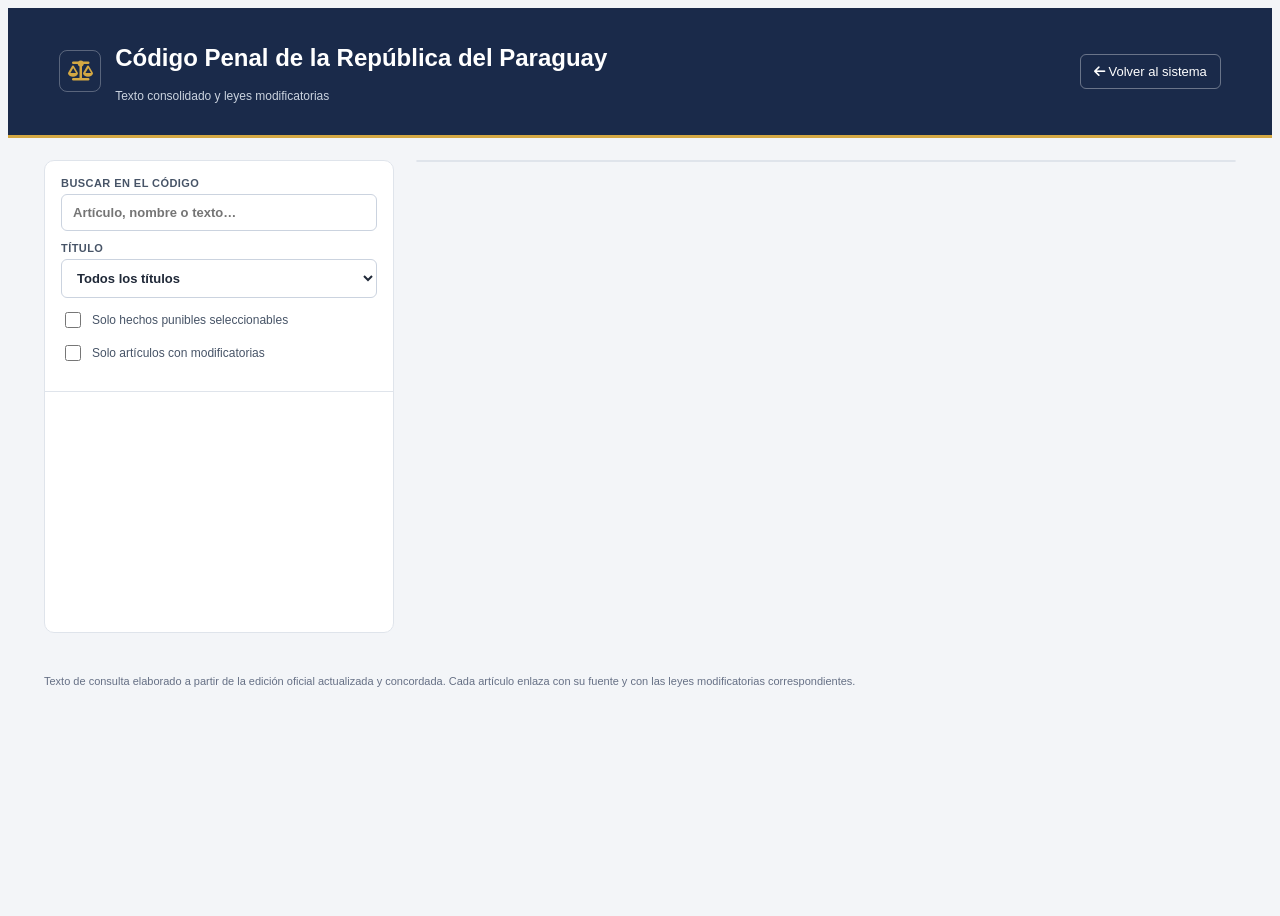
==== codigo-penal/index.html @ 029b0cde "Add files via upload" ====
<!DOCTYPE html>
<html lang="es">
<head>
    <meta charset="UTF-8">
    <meta name="viewport" content="width=device-width, initial-scale=1.0">
    <meta name="description" content="Consulta del Código Penal paraguayo, texto consolidado y leyes modificatorias.">
    <title>Código Penal Paraguayo | Consulta jurídica</title>
    <link rel="stylesheet" href="https://cdnjs.cloudflare.com/ajax/libs/font-awesome/6.4.2/css/all.min.css">
    <link rel="stylesheet" href="estilos.css">
    <script src="datos/catalogo.js"></script>
    <script src="catalogo.js"></script>
    <script src="app.js" defer></script>
</head>
<body class="cp-body">
    <header class="cp-topbar">
        <div class="cp-brand">
            <span class="cp-brand-icon"><i class="fas fa-scale-balanced"></i></span>
            <div>
                <h1>Código Penal de la República del Paraguay</h1>
                <p id="cp-edicion">Texto consolidado y leyes modificatorias</p>
            </div>
        </div>
        <a class="cp-back" href="../index.html" title="Volver al sistema"><i class="fas fa-arrow-left"></i> Volver al sistema</a>
    </header>

    <div class="cp-layout">
        <aside class="cp-sidebar" aria-label="Índice de artículos">
            <div class="cp-filters">
                <label>Buscar en el Código
                    <input class="cp-input" id="cp-search" type="search" placeholder="Artículo, nombre o texto…" autocomplete="off">
                </label>
                <label>Título
                    <select class="cp-select" id="cp-title-filter"><option value="">Todos los títulos</option></select>
                </label>
                <label class="cp-check"><input id="cp-selectable-filter" type="checkbox"> Solo hechos punibles seleccionables</label>
                <label class="cp-check"><input id="cp-modified-filter" type="checkbox"> Solo artículos con modificatorias</label>
                <div class="cp-results" id="cp-results" role="status"></div>
            </div>
            <nav class="cp-article-list" id="cp-article-list" aria-label="Artículos"></nav>
        </aside>

        <main class="cp-content">
            <article class="cp-article-card" id="cp-article" aria-live="polite"></article>
        </main>
    </div>
    <footer class="cp-footnote">Texto de consulta elaborado a partir de la edición oficial actualizada y concordada. Cada artículo enlaza con su fuente y con las leyes modificatorias correspondientes.</footer>
</body>
</html>
---- codigo-penal/estilos.css ----
/* Componentes del catálogo jurídico compartidos por la aplicación y el navegador. */
.cp-selector-panel { display: grid; gap: 8px; }
.cp-selector-tools { display: flex; gap: 8px; align-items: center; flex-wrap: wrap; }
.cp-busqueda { flex: 1 1 280px; min-width: 0; padding: 9px 12px; border: 1px solid #cbd3df; border-radius: 6px; font: inherit; font-size: 13px; background: #fff; color: #1a2a4a; }
.cp-busqueda:focus, #hecho-selector:focus { outline: 2px solid rgba(212,168,67,.35); border-color: #d4a843; }
#hecho-selector { min-height: 38px; padding: 7px 10px; border: 1px solid #cbd3df; border-radius: 6px; background: #fff; color: #2d2d2d; font-size: 13px; }
#hecho-selector:disabled, .cp-busqueda:disabled { background: #eef1f5; color: #7a8492; cursor: wait; }
.cp-catalogo-estado { display: flex; align-items: flex-start; gap: 6px; color: #667085; font-size: 11px; line-height: 1.45; }
.cp-catalogo-estado[data-fuente="respaldo"] { color: #856404; }
.cp-catalogo-estado[data-fuente="firestore"] { color: #2a7d4f; }
.cp-admin-box { margin-top: 22px; padding-top: 18px; border-top: 1px solid #e0e4ea; }
.cp-admin-box h3 { margin-bottom: 8px !important; }
.cp-admin-box p { color: #667085; font-size: 13px; line-height: 1.55; margin-bottom: 12px; }
.cp-admin-actions { display: flex; align-items: center; gap: 10px; flex-wrap: wrap; }
.cp-admin-status { flex: 1 1 220px; font-size: 12px; color: #667085; }
.cp-historico { display: block; padding-left: 12px; color: #856404; font-size: 11px; }
.inciso-group { padding: 7px 8px; border: 1px solid #e4e8ee; border-radius: 6px; background: #fafbfc; }
#incisos-opciones { max-height: 430px; overflow: auto; padding-right: 3px; }
.inciso-check-label, .numeral-check-label { white-space: pre-wrap; overflow-wrap: anywhere; }
@media (max-width: 640px) {
  .cp-selector-tools > .btn { width: 100%; justify-content: center; }
  #hecho-selector { width: 100%; }
  .cp-selector-panel .flex-wrap .btn-agregar { width: 100%; justify-content: center; padding: 9px 12px; }
}

/* Navegador jurídico independiente */
.cp-body { --cp-navy: #1a2a4a; --cp-gold: #d4a843; --cp-ink: #202938; --cp-muted: #667085; --cp-line: #dfe4eb; min-height: 100vh; padding: 0; background: #f3f5f8; color: var(--cp-ink); font-family: 'Segoe UI', Tahoma, Geneva, Verdana, sans-serif; }
.cp-body * { box-sizing: border-box; }
.cp-topbar { background: var(--cp-navy); color: #fff; padding: 20px clamp(18px,4vw,52px); display: flex; align-items: center; justify-content: space-between; gap: 20px; border-bottom: 3px solid var(--cp-gold); }
.cp-brand { display: flex; align-items: center; gap: 14px; min-width: 0; }
.cp-brand-icon { width: 42px; height: 42px; display: grid; place-items: center; border: 1px solid rgba(255,255,255,.28); border-radius: 8px; color: var(--cp-gold); font-size: 20px; flex: 0 0 auto; }
.cp-brand h1 { font-size: clamp(18px,2vw,24px); line-height: 1.2; font-weight: 650; }
.cp-brand p { margin-top: 5px; color: #cbd3df; font-size: 12px; }
.cp-back { color: #fff; text-decoration: none; border: 1px solid rgba(255,255,255,.35); border-radius: 6px; padding: 9px 13px; font-size: 13px; white-space: nowrap; }
.cp-back:hover, .cp-back:focus { background: rgba(255,255,255,.1); outline: none; }
.cp-layout { display: grid; grid-template-columns: minmax(285px,350px) minmax(0,1fr); gap: 22px; max-width: 1500px; margin: 0 auto; padding: 22px clamp(16px,3vw,36px) 40px; }
.cp-sidebar { align-self: start; position: sticky; top: 18px; background: #fff; border: 1px solid var(--cp-line); border-radius: 10px; overflow: hidden; }
.cp-filters { padding: 16px; display: grid; gap: 11px; border-bottom: 1px solid var(--cp-line); }
.cp-filters label { display: grid; gap: 5px; color: #475467; font-size: 11px; font-weight: 600; text-transform: uppercase; letter-spacing: .04em; }
.cp-input, .cp-select { width: 100%; border: 1px solid #cbd3df; border-radius: 6px; background: #fff; color: var(--cp-ink); padding: 10px 11px; font: inherit; font-size: 13px; text-transform: none; letter-spacing: normal; }
.cp-input:focus, .cp-select:focus { border-color: var(--cp-gold); outline: 2px solid rgba(212,168,67,.22); }
.cp-check { display: flex !important; grid-template-columns: auto 1fr; align-items: center; gap: 8px !important; font-size: 12px !important; font-weight: 500 !important; text-transform: none !important; letter-spacing: normal !important; cursor: pointer; }
.cp-check input { accent-color: var(--cp-navy); width: 16px; height: 16px; }
.cp-results { color: var(--cp-muted); font-size: 11px; }
.cp-article-list { max-height: calc(100vh - 300px); min-height: 240px; overflow-y: auto; padding: 7px; }
.cp-list-item { width: 100%; text-align: left; border: 0; border-left: 3px solid transparent; border-radius: 5px; background: transparent; color: var(--cp-ink); padding: 10px 11px; cursor: pointer; display: grid; gap: 4px; font: inherit; }
.cp-list-item:hover { background: #f4f6f9; }
.cp-list-item.active { background: #edf1f7; border-left-color: var(--cp-gold); }
.cp-list-number { color: var(--cp-navy); font-size: 13px; font-weight: 700; }
.cp-list-name { color: #475467; font-size: 12px; line-height: 1.35; }
.cp-list-mod { color: #856404; font-size: 10px; }
.cp-empty-list { padding: 24px 16px; color: var(--cp-muted); text-align: center; font-size: 13px; }
.cp-content { min-width: 0; }
.cp-article-card { background: #fff; border: 1px solid var(--cp-line); border-radius: 10px; overflow: hidden; }
.cp-article-head { padding: clamp(20px,3vw,32px); border-bottom: 1px solid var(--cp-line); }
.cp-eyebrow { color: var(--cp-muted); font-size: 11px; font-weight: 600; text-transform: uppercase; letter-spacing: .06em; margin-bottom: 9px; }
.cp-article-title { color: var(--cp-navy); font-size: clamp(21px,3vw,31px); line-height: 1.22; font-weight: 650; overflow-wrap: anywhere; }
.cp-badges { display: flex; gap: 7px; flex-wrap: wrap; margin-top: 14px; }
.cp-pill { display: inline-flex; align-items: center; gap: 5px; border-radius: 999px; padding: 5px 9px; background: #edf1f7; color: #344054; font-size: 11px; }
.cp-pill.gold { background: #fff4d6; color: #795b12; }
.cp-pill.green { background: #e5f4eb; color: #21653f; }
.cp-article-body { padding: clamp(20px,3vw,34px); display: grid; grid-template-columns: minmax(0,1fr) minmax(220px,290px); gap: 30px; }
.cp-section-title { color: var(--cp-navy); font-size: 14px; margin-bottom: 15px; display: flex; align-items: center; gap: 8px; }
.cp-section-title i { color: var(--cp-gold); }
.cp-legal-text { font-family: Georgia, 'Times New Roman', serif; font-size: 16px; line-height: 1.78; color: #293241; }
.cp-legal-text p { margin: 0 0 15px; white-space: pre-wrap; overflow-wrap: anywhere; }
.cp-meta { display: grid; align-content: start; gap: 18px; }
.cp-meta-box { border: 1px solid var(--cp-line); border-radius: 8px; padding: 15px; background: #fafbfc; }
.cp-meta-box h3 { color: var(--cp-navy); font-size: 12px; margin-bottom: 10px; }
.cp-meta-box p { color: #475467; font-size: 12px; line-height: 1.55; margin-bottom: 8px; }
.cp-law-list { list-style: none; display: grid; gap: 10px; }
.cp-law-list li { padding-left: 11px; border-left: 2px solid #d7dce4; }
.cp-law-list li.latest { border-left-color: var(--cp-gold); }
.cp-law-link, .cp-source-link { color: var(--cp-navy); text-decoration-thickness: 1px; text-underline-offset: 2px; font-weight: 600; }
.cp-law-link:hover, .cp-source-link:hover { color: #8b681b; }
.cp-law-desc { display: block; margin-top: 3px; color: var(--cp-muted); font-size: 11px; line-height: 1.4; }
.cp-footnote { max-width: 1500px; margin: 0 auto; padding: 0 clamp(16px,3vw,36px) 28px; color: var(--cp-muted); font-size: 11px; line-height: 1.5; }
@media (max-width: 950px) {
  .cp-layout { grid-template-columns: 1fr; }
  .cp-sidebar { position: static; }
  .cp-article-list { max-height: 320px; min-height: 0; }
  .cp-article-body { grid-template-columns: 1fr; }
  .cp-meta { grid-template-columns: repeat(2,minmax(0,1fr)); }
}
@media (max-width: 600px) {
  .cp-topbar { align-items: flex-start; padding: 16px; }
  .cp-back { padding: 8px; font-size: 0; }
  .cp-back i { font-size: 15px; }
  .cp-layout { padding: 14px 10px 26px; gap: 14px; }
  .cp-meta { grid-template-columns: 1fr; }
  .cp-article-head, .cp-article-body { padding: 19px 16px; }
  .cp-legal-text { font-size: 15px; }
}
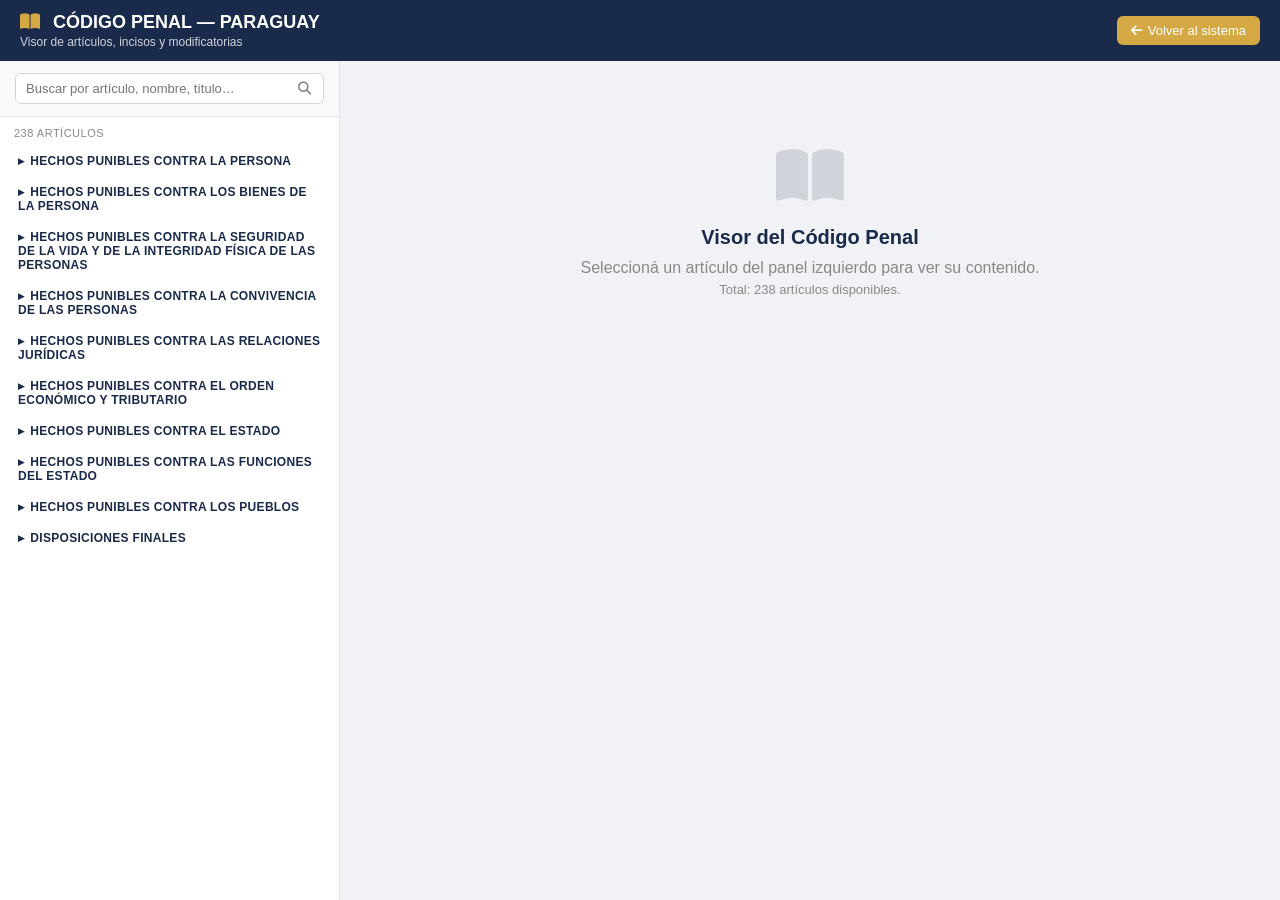
==== commit e7936e1d: "Revise and update index.html for Código Penal" ====
--- a/codigo-penal/index.html
+++ b/codigo-penal/index.html
@@ -1,48 +1,378 @@
-<!DOCTYPE html>
-<html lang="es">
-<head>
-    <meta charset="UTF-8">
-    <meta name="viewport" content="width=device-width, initial-scale=1.0">
-    <meta name="description" content="Consulta del Código Penal paraguayo, texto consolidado y leyes modificatorias.">
-    <title>Código Penal Paraguayo | Consulta jurídica</title>
-    <link rel="stylesheet" href="https://cdnjs.cloudflare.com/ajax/libs/font-awesome/6.4.2/css/all.min.css">
-    <link rel="stylesheet" href="estilos.css">
-    <script src="datos/catalogo.js"></script>
-    <script src="catalogo.js"></script>
-    <script src="app.js" defer></script>
-</head>
-<body class="cp-body">
-    <header class="cp-topbar">
-        <div class="cp-brand">
-            <span class="cp-brand-icon"><i class="fas fa-scale-balanced"></i></span>
-            <div>
-                <h1>Código Penal de la República del Paraguay</h1>
-                <p id="cp-edicion">Texto consolidado y leyes modificatorias</p>
-            </div>
-        </div>
-        <a class="cp-back" href="../index.html" title="Volver al sistema"><i class="fas fa-arrow-left"></i> Volver al sistema</a>
-    </header>
-
-    <div class="cp-layout">
-        <aside class="cp-sidebar" aria-label="Índice de artículos">
-            <div class="cp-filters">
-                <label>Buscar en el Código
-                    <input class="cp-input" id="cp-search" type="search" placeholder="Artículo, nombre o texto…" autocomplete="off">
-                </label>
-                <label>Título
-                    <select class="cp-select" id="cp-title-filter"><option value="">Todos los títulos</option></select>
-                </label>
-                <label class="cp-check"><input id="cp-selectable-filter" type="checkbox"> Solo hechos punibles seleccionables</label>
-                <label class="cp-check"><input id="cp-modified-filter" type="checkbox"> Solo artículos con modificatorias</label>
-                <div class="cp-results" id="cp-results" role="status"></div>
-            </div>
-            <nav class="cp-article-list" id="cp-article-list" aria-label="Artículos"></nav>
-        </aside>
-
-        <main class="cp-content">
-            <article class="cp-article-card" id="cp-article" aria-live="polite"></article>
-        </main>
-    </div>
-    <footer class="cp-footnote">Texto de consulta elaborado a partir de la edición oficial actualizada y concordada. Cada artículo enlaza con su fuente y con las leyes modificatorias correspondientes.</footer>
-</body>
-</html>
+<!DOCTYPE html>
+<html lang="es">
+<head>
+    <meta charset="UTF-8" />
+    <meta name="viewport" content="width=device-width, initial-scale=1.0" />
+    <title>Visor del Código Penal — Paraguay</title>
+    <link rel="stylesheet" href="https://cdnjs.cloudflare.com/ajax/libs/font-awesome/6.4.2/css/all.min.css" />
+    <style>
+        * { margin: 0; padding: 0; box-sizing: border-box; }
+        html, body { height: 100%; }
+        body { font-family: 'Segoe UI', Tahoma, Geneva, Verdana, sans-serif; background: #f0f2f5; color: #2d2d2d; display: flex; flex-direction: column; overflow: hidden; }
+
+        .header { background: #1a2a4a; color: #fff; padding: 12px 20px; display: flex; justify-content: space-between; align-items: center; gap: 15px; flex-wrap: wrap; flex-shrink: 0; }
+        .header-left { display: flex; align-items: center; gap: 12px; }
+        .header h1 { font-size: 18px; font-weight: 600; }
+        .header h1 i { color: #d4a843; margin-right: 8px; }
+        .header .subtitle { font-size: 12px; opacity: 0.8; font-weight: 300; display: block; margin-top: 2px; }
+        .btn-back { background: #d4a843; color: #fff; border: none; padding: 7px 14px; border-radius: 6px; cursor: pointer; font-size: 13px; text-decoration: none; display: inline-flex; align-items: center; gap: 6px; font-weight: 500; }
+        .btn-back:hover { background: #b8922e; }
+
+        .main { display: flex; flex: 1; overflow: hidden; }
+
+        .sidebar { width: 340px; background: #fff; border-right: 1px solid #e0e4ea; display: flex; flex-direction: column; overflow: hidden; flex-shrink: 0; }
+        .sidebar-header { padding: 12px 15px; border-bottom: 1px solid #e0e4ea; background: #f8f9fa; }
+        .sidebar-buscador { display: flex; align-items: center; background: #fff; border: 1px solid #d0d4da; border-radius: 6px; overflow: hidden; }
+        .sidebar-buscador input { flex: 1; padding: 7px 10px; border: none; outline: none; font-size: 13px; }
+        .sidebar-buscador button { background: transparent; border: none; padding: 7px 12px; color: #888; cursor: pointer; }
+        .sidebar-buscador button:hover { color: #1a2a4a; }
+        .sidebar-content { flex: 1; overflow-y: auto; padding: 10px; }
+
+        .sidebar-counter { font-size: 11px; color: #888; padding: 0 4px 8px; text-transform: uppercase; letter-spacing: 0.5px; }
+
+        .grupo-titulo { margin-bottom: 3px; }
+        .grupo-titulo > summary { padding: 7px 8px; font-size: 12px; font-weight: 700; color: #1a2a4a; cursor: pointer; border-radius: 4px; list-style: none; text-transform: uppercase; letter-spacing: 0.3px; user-select: none; }
+        .grupo-titulo > summary::-webkit-details-marker { display: none; }
+        .grupo-titulo > summary::before { content: '▸'; display: inline-block; margin-right: 6px; transition: transform 0.2s; }
+        .grupo-titulo[open] > summary::before { transform: rotate(90deg); }
+        .grupo-titulo > summary:hover { background: #f0f2f5; }
+
+        .grupo-capitulo { margin: 2px 0 2px 8px; }
+        .grupo-capitulo > summary { padding: 5px 8px; font-size: 11px; font-weight: 600; color: #555; cursor: pointer; border-radius: 3px; list-style: none; user-select: none; }
+        .grupo-capitulo > summary::-webkit-details-marker { display: none; }
+        .grupo-capitulo > summary::before { content: '▸'; display: inline-block; margin-right: 4px; font-size: 9px; transition: transform 0.2s; }
+        .grupo-capitulo[open] > summary::before { transform: rotate(90deg); }
+        .grupo-capitulo > summary:hover { background: #f0f2f5; }
+
+        .lista-articulos { display: flex; flex-direction: column; }
+        .articulo-item { display: block; padding: 5px 10px 5px 22px; font-size: 12px; color: #333; text-decoration: none; border-radius: 3px; border-left: 2px solid transparent; }
+        .articulo-item:hover { background: #f0f2f5; }
+        .articulo-item.activo { background: #e8ecf1; color: #1a2a4a; font-weight: 600; border-left-color: #d4a843; }
+        .articulo-item.no-vigente { opacity: 0.6; }
+
+        .empty-sidebar { padding: 20px; text-align: center; color: #888; font-size: 13px; }
+
+        .content { flex: 1; overflow-y: auto; padding: 25px 35px; }
+
+        .empty-state { text-align: center; padding: 60px 20px; color: #888; max-width: 500px; margin: 0 auto; }
+        .empty-state h2 { color: #1a2a4a; margin-bottom: 10px; font-size: 20px; }
+        .error-state { text-align: center; padding: 30px 20px; color: #b33c3c; background: #fff; border: 1px solid #f8d7da; border-radius: 8px; margin: 40px auto; max-width: 600px; line-height: 1.6; }
+        .error-state code { background: #f0f2f5; padding: 2px 6px; border-radius: 3px; color: #1a2a4a; }
+
+        .detalle-articulo { max-width: 900px; margin: 0 auto; }
+        .detalle-header { border-bottom: 3px solid #1a2a4a; padding-bottom: 15px; margin-bottom: 20px; }
+        .detalle-label { font-size: 22px; font-weight: 700; color: #1a2a4a; margin-bottom: 8px; line-height: 1.3; }
+        .detalle-titulo, .detalle-capitulo { font-size: 12px; color: #666; margin-top: 4px; }
+        .detalle-titulo i, .detalle-capitulo i { color: #d4a843; margin-right: 5px; width: 14px; }
+
+        .detalle-texto { background: #fff; padding: 18px 22px; border-radius: 6px; border: 1px solid #e0e4ea; font-size: 14px; line-height: 1.75; margin-bottom: 20px; white-space: pre-wrap; color: #333; }
+
+        .detalle-incisos, .detalle-modificatorias, .detalle-legacy { margin-bottom: 22px; }
+        .detalle-incisos h3, .detalle-modificatorias h3, .detalle-legacy h3 { font-size: 15px; color: #1a2a4a; margin-bottom: 10px; padding-bottom: 6px; border-bottom: 1px solid #e0e4ea; }
+        .detalle-incisos h3 i, .detalle-modificatorias h3 i, .detalle-legacy h3 i { color: #d4a843; margin-right: 6px; }
+
+        .inciso-block { background: #fafbfc; border-left: 3px solid #1a2a4a; padding: 10px 15px; margin-bottom: 8px; border-radius: 4px; }
+        .inciso-label { font-size: 13px; color: #333; line-height: 1.6; }
+        .numerales { margin-top: 8px; padding-left: 15px; border-left: 2px solid #d4a843; }
+        .numeral-item { font-size: 12.5px; color: #555; line-height: 1.6; padding: 3px 0; }
+
+        .detalle-modificatorias ul { list-style: none; padding: 0; }
+        .detalle-modificatorias li { background: #fafbfc; padding: 9px 13px; border-radius: 4px; margin-bottom: 5px; font-size: 13px; line-height: 1.5; }
+        .detalle-modificatorias li a { color: #1a2a4a; margin-left: 6px; }
+        .badge-derogada { background: #f8d7da; color: #721c24; font-size: 10px; padding: 1px 6px; border-radius: 10px; margin-left: 6px; font-weight: 500; }
+
+        .legacy-item { background: #fafbfc; border-left: 3px solid #b33c3c; padding: 10px 15px; margin-bottom: 8px; border-radius: 4px; }
+        .legacy-label { font-size: 13px; font-weight: 600; color: #333; margin-bottom: 5px; }
+        .legacy-item ul { list-style: disc; padding-left: 20px; font-size: 12px; color: #555; line-height: 1.6; }
+
+        .detalle-fuente { background: #f8f9fa; padding: 12px 15px; border-radius: 4px; font-size: 12px; color: #666; margin-top: 25px; border-top: 2px solid #e0e4ea; line-height: 1.6; }
+        .detalle-fuente i { color: #d4a843; margin-right: 5px; }
+        .detalle-fuente a { color: #1a2a4a; }
+
+        @media (max-width: 800px) {
+            .main { flex-direction: column; }
+            .sidebar { width: 100%; max-height: 35vh; border-right: none; border-bottom: 1px solid #e0e4ea; }
+            .content { padding: 15px; }
+            .header h1 { font-size: 15px; }
+            .header .subtitle { display: none; }
+            .detalle-label { font-size: 18px; }
+        }
+    </style>
+</head>
+<body>
+    <header class="header">
+        <div class="header-left">
+            <div>
+                <h1><i class="fas fa-book-open"></i> CÓDIGO PENAL — PARAGUAY</h1>
+                <span class="subtitle">Visor de artículos, incisos y modificatorias</span>
+            </div>
+        </div>
+        <a href="../index.html" class="btn-back"><i class="fas fa-arrow-left"></i> Volver al sistema</a>
+    </header>
+
+    <div class="main">
+        <aside class="sidebar">
+            <div class="sidebar-header">
+                <div class="sidebar-buscador">
+                    <input type="search" id="buscador" placeholder="Buscar por artículo, nombre, título…" aria-label="Buscar artículo" />
+                    <button type="button" aria-label="Buscar"><i class="fas fa-search"></i></button>
+                </div>
+            </div>
+            <div class="sidebar-content" id="sidebar-content">
+                <div class="empty-sidebar"><i class="fas fa-circle-notch fa-spin"></i> Cargando catálogo…</div>
+            </div>
+        </aside>
+
+        <main class="content" id="content">
+            <div class="empty-state">
+                <i class="fas fa-book-open" style="font-size:60px;color:#d0d4da;margin-bottom:20px;"></i>
+                <h2>Cargando catálogo…</h2>
+                <p>Esperando los datos del Código Penal.</p>
+            </div>
+        </main>
+    </div>
+
+    <script src="datos/catalogo.js"></script>
+    <script>
+    (function () {
+        'use strict';
+
+        function escapeHTML(valor) {
+            return String(valor == null ? '' : valor).replace(/[&<>"']/g, c => ({
+                '&': '&amp;', '<': '&lt;', '>': '&gt;', '"': '&quot;', "'": '&#39;'
+            })[c]);
+        }
+
+        function normalizar(texto) {
+            return String(texto || '').normalize('NFD').replace(/[\u0300-\u036f]/g, '').toLowerCase();
+        }
+
+        const $sidebar = document.getElementById('sidebar-content');
+        const $content = document.getElementById('content');
+        const $buscador = document.getElementById('buscador');
+
+        let DATA = null;
+        let ARTICULOS = [];
+        let LEYES = {};
+        let LEGACY_POR_NUM = {};
+        let POR_ID = {};
+
+        function init() {
+            if (!window.CP_DATA) {
+                $content.innerHTML = '<div class="error-state"><strong>No se pudo cargar el catálogo.</strong><br>Verificá que exista el archivo <code>codigo-penal/datos/catalogo.js</code> y que la consola del navegador (F12) no muestre errores.</div>';
+                return;
+            }
+            DATA = window.CP_DATA;
+            ARTICULOS = Array.isArray(DATA.articulos) ? DATA.articulos : [];
+            (DATA.leyes || []).forEach(l => { LEYES[l.id] = l; });
+
+            const legacy = DATA.legacy || {};
+            Object.keys(legacy).forEach(k => {
+                const item = legacy[k];
+                if (item && item.numeroEquivalente) {
+                    if (!LEGACY_POR_NUM[item.numeroEquivalente]) LEGACY_POR_NUM[item.numeroEquivalente] = [];
+                    LEGACY_POR_NUM[item.numeroEquivalente].push(Object.assign({ _clave: k }, item));
+                }
+            });
+
+            ARTICULOS.forEach(a => { POR_ID[a.id] = a; });
+
+            renderSidebar('');
+            handleHash();
+
+            let t;
+            $buscador.addEventListener('input', function () {
+                clearTimeout(t);
+                t = setTimeout(() => renderSidebar(this.value), 120);
+            });
+
+            window.addEventListener('hashchange', handleHash);
+        }
+
+        function renderSidebar(filtro) {
+            const term = normalizar(filtro).trim();
+            const filtrados = term
+                ? ARTICULOS.filter(a => normalizar([a.numero, a.nombre, a.label, a.titulo, a.capitulo].join(' ')).includes(term))
+                : ARTICULOS;
+
+            $sidebar.innerHTML = '';
+
+            if (!filtrados.length) {
+                $sidebar.innerHTML = '<div class="empty-sidebar">Sin resultados</div>';
+                return;
+            }
+
+            const contador = document.createElement('div');
+            contador.className = 'sidebar-counter';
+            contador.textContent = filtrados.length + ' artículo' + (filtrados.length !== 1 ? 's' : '');
+            $sidebar.appendChild(contador);
+
+            const grupos = new Map();
+            filtrados.forEach(a => {
+                const titulo = a.titulo || 'Sin título';
+                const capitulo = a.capitulo || 'Sin capítulo';
+                if (!grupos.has(titulo)) grupos.set(titulo, new Map());
+                const caps = grupos.get(titulo);
+                if (!caps.has(capitulo)) caps.set(capitulo, []);
+                caps.get(capitulo).push(a);
+            });
+
+            grupos.forEach((caps, titulo) => {
+                const det = document.createElement('details');
+                det.className = 'grupo-titulo';
+                if (term || grupos.size === 1) det.open = true;
+                const sum = document.createElement('summary');
+                sum.textContent = titulo;
+                det.appendChild(sum);
+
+                caps.forEach((arts, capitulo) => {
+                    const detCap = document.createElement('details');
+                    detCap.className = 'grupo-capitulo';
+                    if (term || caps.size === 1) detCap.open = true;
+                    const sumCap = document.createElement('summary');
+                    sumCap.textContent = capitulo;
+                    detCap.appendChild(sumCap);
+
+                    const lista = document.createElement('div');
+                    lista.className = 'lista-articulos';
+                    arts.forEach(a => {
+                        const aEl = document.createElement('a');
+                        aEl.className = 'articulo-item';
+                        aEl.href = '#articulo=' + encodeURIComponent(a.id);
+                        aEl.dataset.id = a.id;
+                        aEl.textContent = a.label || ('Art. ' + a.numero);
+                        if (a.vigente === false) aEl.classList.add('no-vigente');
+                        lista.appendChild(aEl);
+                    });
+                    detCap.appendChild(lista);
+                    det.appendChild(detCap);
+                });
+
+                $sidebar.appendChild(det);
+            });
+
+            marcarActivo();
+        }
+
+        function marcarActivo() {
+            const match = window.location.hash.match(/^#articulo=(.+)$/);
+            const id = match ? decodeURIComponent(match[1]) : null;
+            document.querySelectorAll('.articulo-item').forEach(el => {
+                el.classList.toggle('activo', el.dataset.id === id);
+            });
+        }
+
+        function handleHash() {
+            const match = window.location.hash.match(/^#articulo=(.+)$/);
+            if (match) {
+                renderDetalle(decodeURIComponent(match[1]));
+            } else {
+                renderVacio();
+            }
+            marcarActivo();
+        }
+
+        function renderVacio() {
+            $content.innerHTML = '<div class="empty-state"><i class="fas fa-book-open" style="font-size:60px;color:#d0d4da;margin-bottom:20px;"></i><h2>Visor del Código Penal</h2><p style="color:#888;margin-top:10px;">Seleccioná un artículo del panel izquierdo para ver su contenido.</p><p style="color:#888;font-size:13px;margin-top:5px;">Total: ' + ARTICULOS.length + ' artículos disponibles.</p></div>';
+        }
+
+        function renderDetalle(id) {
+            const art = POR_ID[id];
+            if (!art) { renderVacio(); return; }
+
+            let html = '<div class="detalle-articulo">';
+
+            html += '<div class="detalle-header">';
+            html += '<div class="detalle-label">' + escapeHTML(art.label || ('Art. ' + art.numero)) + '</div>';
+            if (art.titulo) html += '<div class="detalle-titulo"><i class="fas fa-folder"></i>' + escapeHTML(art.titulo) + '</div>';
+            if (art.capitulo) html += '<div class="detalle-capitulo"><i class="fas fa-file-alt"></i>' + escapeHTML(art.capitulo) + '</div>';
+            html += '</div>';
+
+            if (art.texto) {
+                html += '<div class="detalle-texto">' + escapeHTML(art.texto) + '</div>';
+            }
+
+            if (art.incisos && art.incisos.length) {
+                html += '<div class="detalle-incisos"><h3><i class="fas fa-list-ol"></i>Incisos</h3>';
+                art.incisos.forEach(inc => {
+                    html += '<div class="inciso-block">';
+                    html += '<div class="inciso-label">' + escapeHTML(inc.label || inc.texto || '') + '</div>';
+                    if (inc.numerales && inc.numerales.length) {
+                        html += '<div class="numerales">';
+                        inc.numerales.forEach(num => {
+                            html += '<div class="numeral-item">' + escapeHTML(num.label || num.texto || '') + '</div>';
+                        });
+                        html += '</div>';
+                    }
+                    html += '</div>';
+                });
+                html += '</div>';
+            }
+
+            if (art.modificatorias && art.modificatorias.length) {
+                html += '<div class="detalle-modificatorias"><h3><i class="fas fa-gavel"></i>Modificatorias</h3><ul>';
+                art.modificatorias.forEach(idLey => {
+                    const ley = LEYES[idLey];
+                    if (ley) {
+                        html += '<li><strong>' + escapeHTML(ley.nombre) + '</strong>';
+                        if (ley.descripcion) html += ' — ' + escapeHTML(ley.descripcion);
+                        if (ley.estado === 'derogada') html += '<span class="badge-derogada">Derogada</span>';
+                        if (ley.fuente) html += ' <a href="' + escapeHTML(ley.fuente) + '" target="_blank" rel="noopener">Fuente <i class="fas fa-external-link-alt"></i></a>';
+                        html += '</li>';
+                    } else {
+                        html += '<li>' + escapeHTML(idLey) + '</li>';
+                    }
+                });
+                html += '</ul></div>';
+            }
+
+            const legacyItems = LEGACY_POR_NUM[art.numero] || [];
+            if (legacyItems.length) {
+                html += '<div class="detalle-legacy"><h3><i class="fas fa-history"></i>Registros históricos</h3>';
+                html += '<p style="color:#888;font-size:12px;margin-bottom:8px;">Versiones anteriores vinculadas a este artículo.</p>';
+                legacyItems.forEach(item => {
+                    html += '<div class="legacy-item">';
+                    html += '<div class="legacy-label">' + escapeHTML(item.label || ('Art. ' + item._clave)) + '</div>';
+                    if (item.incisos && item.incisos.length) {
+                        html += '<ul>';
+                        item.incisos.forEach(inc => {
+                            html += '<li>' + escapeHTML(inc.label || inc.id || '') + '</li>';
+                        });
+                        html += '</ul>';
+                    }
+                    html += '</div>';
+                });
+                html += '</div>';
+            }
+
+            if (art.fuenteTexto) {
+                html += '<div class="detalle-fuente"><i class="fas fa-book"></i> <strong>Fuente:</strong> ' + escapeHTML(art.fuenteTexto.nombre || '');
+                if (art.fuenteTexto.url) {
+                    html += ' — <a href="' + escapeHTML(art.fuenteTexto.url) + '" target="_blank" rel="noopener">Ver documento <i class="fas fa-external-link-alt"></i></a>';
+                }
+                html += '</div>';
+            }
+
+            html += '</div>';
+            $content.innerHTML = html;
+            $content.scrollTop = 0;
+        }
+
+        if (window.CP_DATA) {
+            init();
+        } else if (document.readyState === 'loading') {
+            document.addEventListener('DOMContentLoaded', init);
+        } else {
+            let intentos = 0;
+            const intervalo = setInterval(() => {
+                if (window.CP_DATA) { clearInterval(intervalo); init(); }
+                else if (++intentos > 30) {
+                    clearInterval(intervalo);
+                    $content.innerHTML = '<div class="error-state"><strong>No se pudo cargar el catálogo.</strong><br>Verificá que exista <code>codigo-penal/datos/catalogo.js</code>.</div>';
+                }
+            }, 100);
+        }
+    })();
+    </script>
+</body>
+</html>
